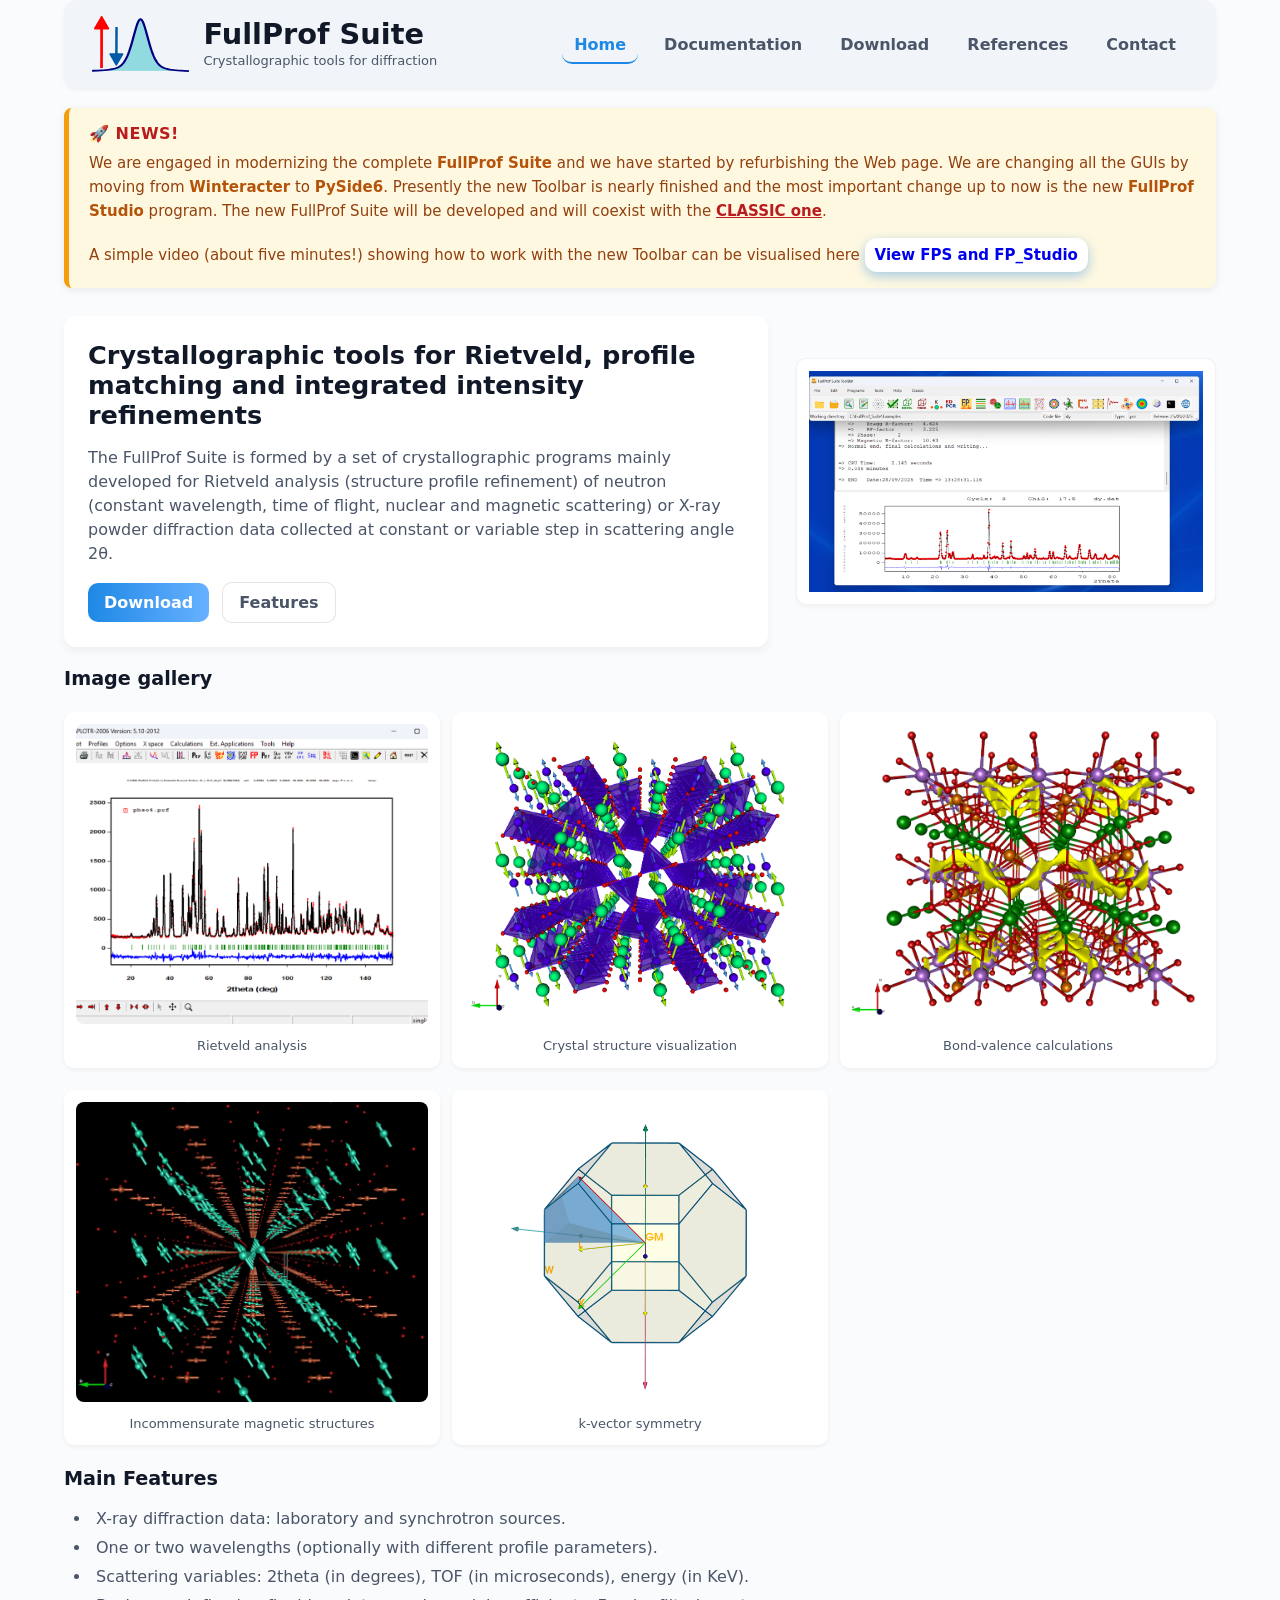
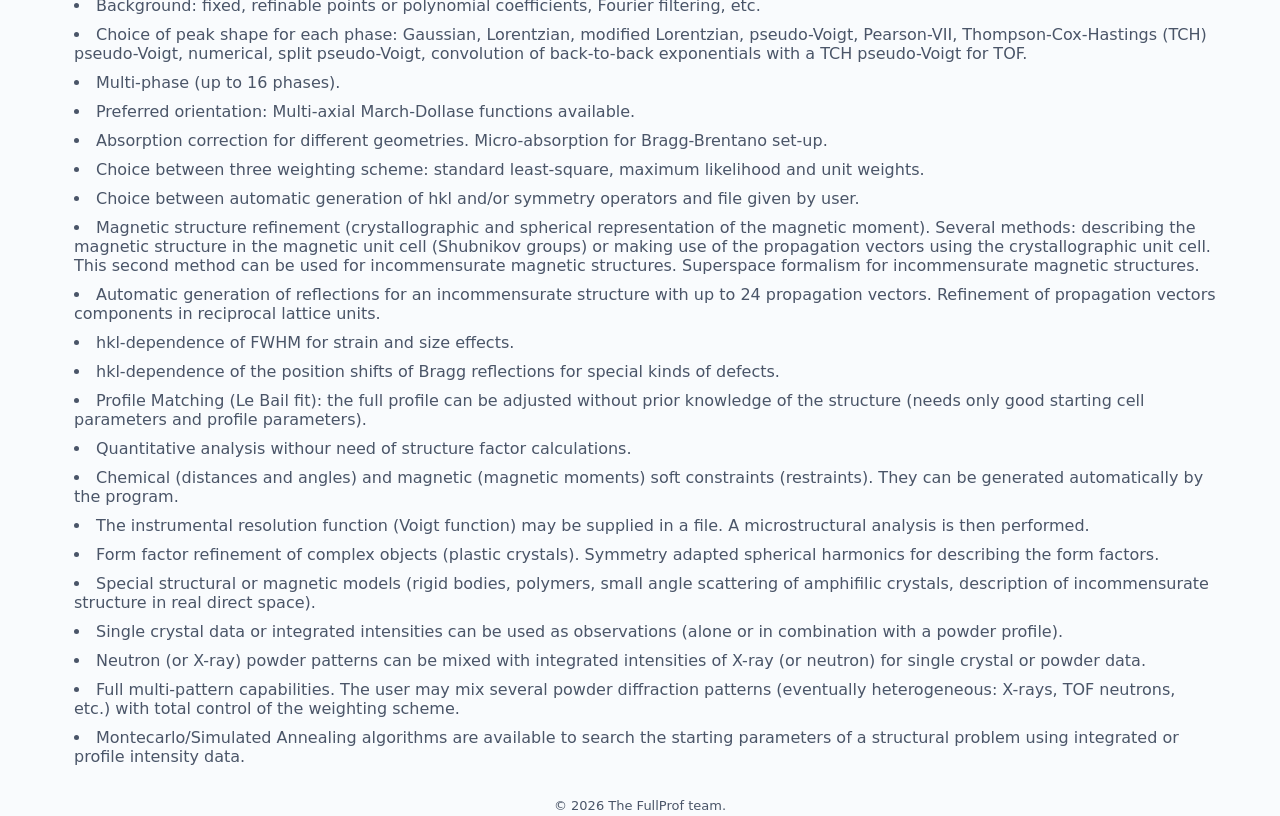
==== index.html @ 4e3bde68 "Small change in index.html" ====
<!doctype html>
<html lang="en">
<head>
  <meta charset="utf-8" />
  <meta name="viewport" content="width=device-width,initial-scale=1" />
  <title>FullProf Suite</title>
  <link id="css-theme" rel="stylesheet">
  <script>
      // Añade automáticamente un parámetro timestamp para evitar caché
      const css = document.getElementById("css-theme");
      css.href = `css/style.css?v=${new Date().getTime()}`;
  </script>
  <style>

  </style>
</head>
<body>
  <div class="container">
    <header>
      <div class="logo">
        <img src="assets/logo.svg" alt="FullProf Suite logo">
        <div class="brand">
          <h1>FullProf Suite</h1>
          <p>Crystallographic tools for diffraction</p>
        </div>
      </div>
      <nav aria-label="Navegación principal">
        <ul class="nav-list">
          <li><a href="index.html" class="active">Home</a></li>
          <li><a href="documentation.html">Documentation</a></li>
          <li><a href="downloads.html">Download</a></li>
          <li><a href="references.html">References</a></li>
          <li><a href="contact.html">Contact</a></li>
        </ul>
      </nav>
      <button class="menu-toggle" aria-label="Toggle menu">☰</button>
    </header>
    
    <div class="announcement">
      <div class="announcement-header">🚀 News!</div>
      <p>
        We are engaged in modernizing the complete <strong>FullProf Suite</strong> and we have started by refurbishing the Web page. 
        We are changing all the GUIs by moving from <strong>Winteracter</strong> to <strong>PySide6</strong>. 
        Presently the new Toolbar is nearly finished and the most important change up to now is the new <strong>FullProf Studio</strong> program. 
        The new FullProf Suite will be developed and will coexist with the <a href="Old_FP/index.html" class="announcement-link">CLASSIC one</a>.
        <p>
          A simple video (about five minutes!) showing how to work with the new Toolbar can be visualised here <a class="download-btn" href="downloads/Video-FPS-FP_Studio-PySide6.mp4">View FPS and FP_Studio</a>
        </p>
      </p>
    </div>
    <main>
      <!-- Modal para mostrar la imagen ampliada -->
      <div id="imageModal" class="modal">
        <span class="close">&times;</span>
        <img class="modal-content" id="modalImage">
        <div id="caption"></div>
      </div>
      <section class="hero">
        <div class="hero-card">
          <h2>Crystallographic tools for Rietveld, profile matching and integrated intensity refinements</h2>
          <p>The FullProf Suite is formed by a set of crystallographic programs  mainly developed for Rietveld analysis (structure profile refinement) of neutron (constant wavelength, time of flight, nuclear and magnetic scattering) or X-ray powder diffraction data collected at constant or variable step in scattering angle 2&theta;.</p>
          <div class="cta">
            <a class="btn btn-primary" href="downloads.html">Download</a>
            <a class="btn btn-ghost" href="#features" style="margin-left:8px;">Features</a>
          </div>
        </div>

        <aside class="preview" aria-hidden="false">
          <img src="assets/toolbar.png" alt="Vista previa del software" class="zoomable">
        </aside>
      </section>

      <section id="gallery" style="margin-top:20px">
        <h3 style="margin:0 0 12px 0">Image gallery</h3>
        <div class="gallery">
          <div class="card">
            <img src="assets/winplotr.png" alt="WinPlotR" class="zoomable">
            <p>Rietveld analysis</p>
          </div>
          <div class="card">
            <img src="assets/gdmn2o5.png" alt="FPStudio" class="zoomable">
            <p>Crystal structure visualization</p>
          </div>
          <div class="card">
            <img src="assets/bondvalence.png" alt="Brillouin" class="zoomable">
            <p>Bond-valence calculations</p>
          </div>
        </div>
        <div class="gallery">
          <div class="card">
            <img src="assets/DyFeO3.gif" alt="FPStudio" class="zoomable">
            <p>Incommensurate magnetic structures</p>
          </div>
          <div class="card">
            <img src="assets/brillouin.png" alt="Brillouin" class="zoomable">
            <p>k-vector symmetry</p>
          </div>
        </div>
      </section>

      <section id="features" style="margin-top:22px">
        <h3>Main Features</h3>
        <ul class="features">
        <li> X-ray diffraction data: laboratory and synchrotron sources.</li>
        <li> One or two wavelengths (optionally with different profile parameters).</li>
        <li>Scattering variables: 2theta (in degrees), TOF
            (in microseconds), energy (in KeV).</li>
        <li>Background: fixed, refinable points or polynomial
            coefficients, Fourier filtering, etc.</li>
        <li>Choice of peak shape for each phase: Gaussian,
            Lorentzian, modified Lorentzian, pseudo-Voigt, Pearson-VII, Thompson-Cox-Hastings
            (TCH) pseudo-Voigt, numerical, split pseudo-Voigt, convolution of back-to-back
            exponentials with a TCH pseudo-Voigt for TOF.</li>
        <li>Multi-phase (up to 16 phases).</li>
        <li>Preferred orientation: Multi-axial March-Dollase functions available.</li>
        <li>Absorption correction for different geometries.
            Micro-absorption for Bragg-Brentano set-up.</li>
        <li>Choice between three weighting scheme: standard
            least-square, maximum likelihood and unit weights.</li>
        <li>Choice between automatic generation of hkl
            and/or symmetry operators and file given by user.</li>
        <li>Magnetic structure refinement (crystallographic
            and spherical representation of the magnetic moment). Several methods: describing
            the magnetic structure in the magnetic unit cell (Shubnikov groups) or making use of the propagation
            vectors using the crystallographic unit cell. This second method can be used
            for incommensurate magnetic structures. Superspace formalism for incommensurate magnetic structures.</li>
        <li>Automatic generation of reflections for an incommensurate
            structure with up to 24 propagation vectors. Refinement of propagation vectors
            components in reciprocal lattice units.</li>
        <li>hkl-dependence of FWHM for strain and size effects.</li>
        <li>hkl-dependence of the position shifts of Bragg
            reflections for special kinds of defects.</li>
        <li>Profile Matching (Le Bail fit): the full profile can be adjusted
            without prior knowledge of the structure (needs only good starting cell parameters
            and profile parameters).</li>
        <li>Quantitative analysis withour need of structure
            factor calculations.</li>
        <li>Chemical (distances and angles) and magnetic
            (magnetic moments) soft constraints (restraints). They can be generated automatically
            by the program.</li>
        <li>The instrumental resolution function (Voigt
            function) may be supplied in a file. A microstructural 
            analysis is then performed.</li>
        <li>Form factor refinement of complex objects (plastic crystals). Symmetry adapted spherical harmonics
            for describing the form factors.</li>
        <li>Special structural or magnetic models (rigid bodies,
            polymers, small angle scattering of amphifilic crystals, description of incommensurate structure in real direct space).</li>
        <li>Single crystal data or integrated intensities
            can be used as observations (alone or in combination with a powder profile).</li>
        <li>Neutron (or X-ray) powder patterns can be mixed
            with integrated intensities of X-ray (or neutron) 
            for single crystal or powder data.</li>
        <li>Full multi-pattern capabilities. The user may
            mix several powder diffraction patterns (eventually heterogeneous: X-rays,
            TOF neutrons, etc.) with total control of the weighting scheme.</li>
        <li>Montecarlo/Simulated Annealing algorithms are available 
            to search the starting parameters of a structural problem
            using integrated or profile intensity data.</li>
        </ul>
      </section>

    </main>

    <footer>
      <p>© <span id="year"></span> The FullProf team.</p>
    </footer>
  </div>

  <script>
    document.getElementById('year').textContent = new Date().getFullYear();
    // Obtener elementos
    const modal = document.getElementById("imageModal");
    const modalImg = document.getElementById("modalImage");
    const captionText = document.getElementById("caption");
    const closeBtn = document.querySelector(".close");
    const menuToggle = document.querySelector('.menu-toggle');
    const navList = document.querySelector('.nav-list');

    // Para cada imagen con clase zoomable, añadir doble click
    document.querySelectorAll(".zoomable").forEach(img => {
      img.addEventListener("click", () => {
        modal.style.display = "block";
        modalImg.src = img.src;
        /*captionText.innerText = img.alt;*/
      });
    });

    // Cerrar modal al hacer click en la X
    closeBtn.onclick = () => modal.style.display = "none";

    // También cerrar al hacer click fuera de la imagen
    modal.onclick = (e) => {
      if (e.target === modal) modal.style.display = "none";
    };

    //
    menuToggle.addEventListener('click', () => {
      navList.classList.toggle('active');
    });
  </script>
</body>
</html>
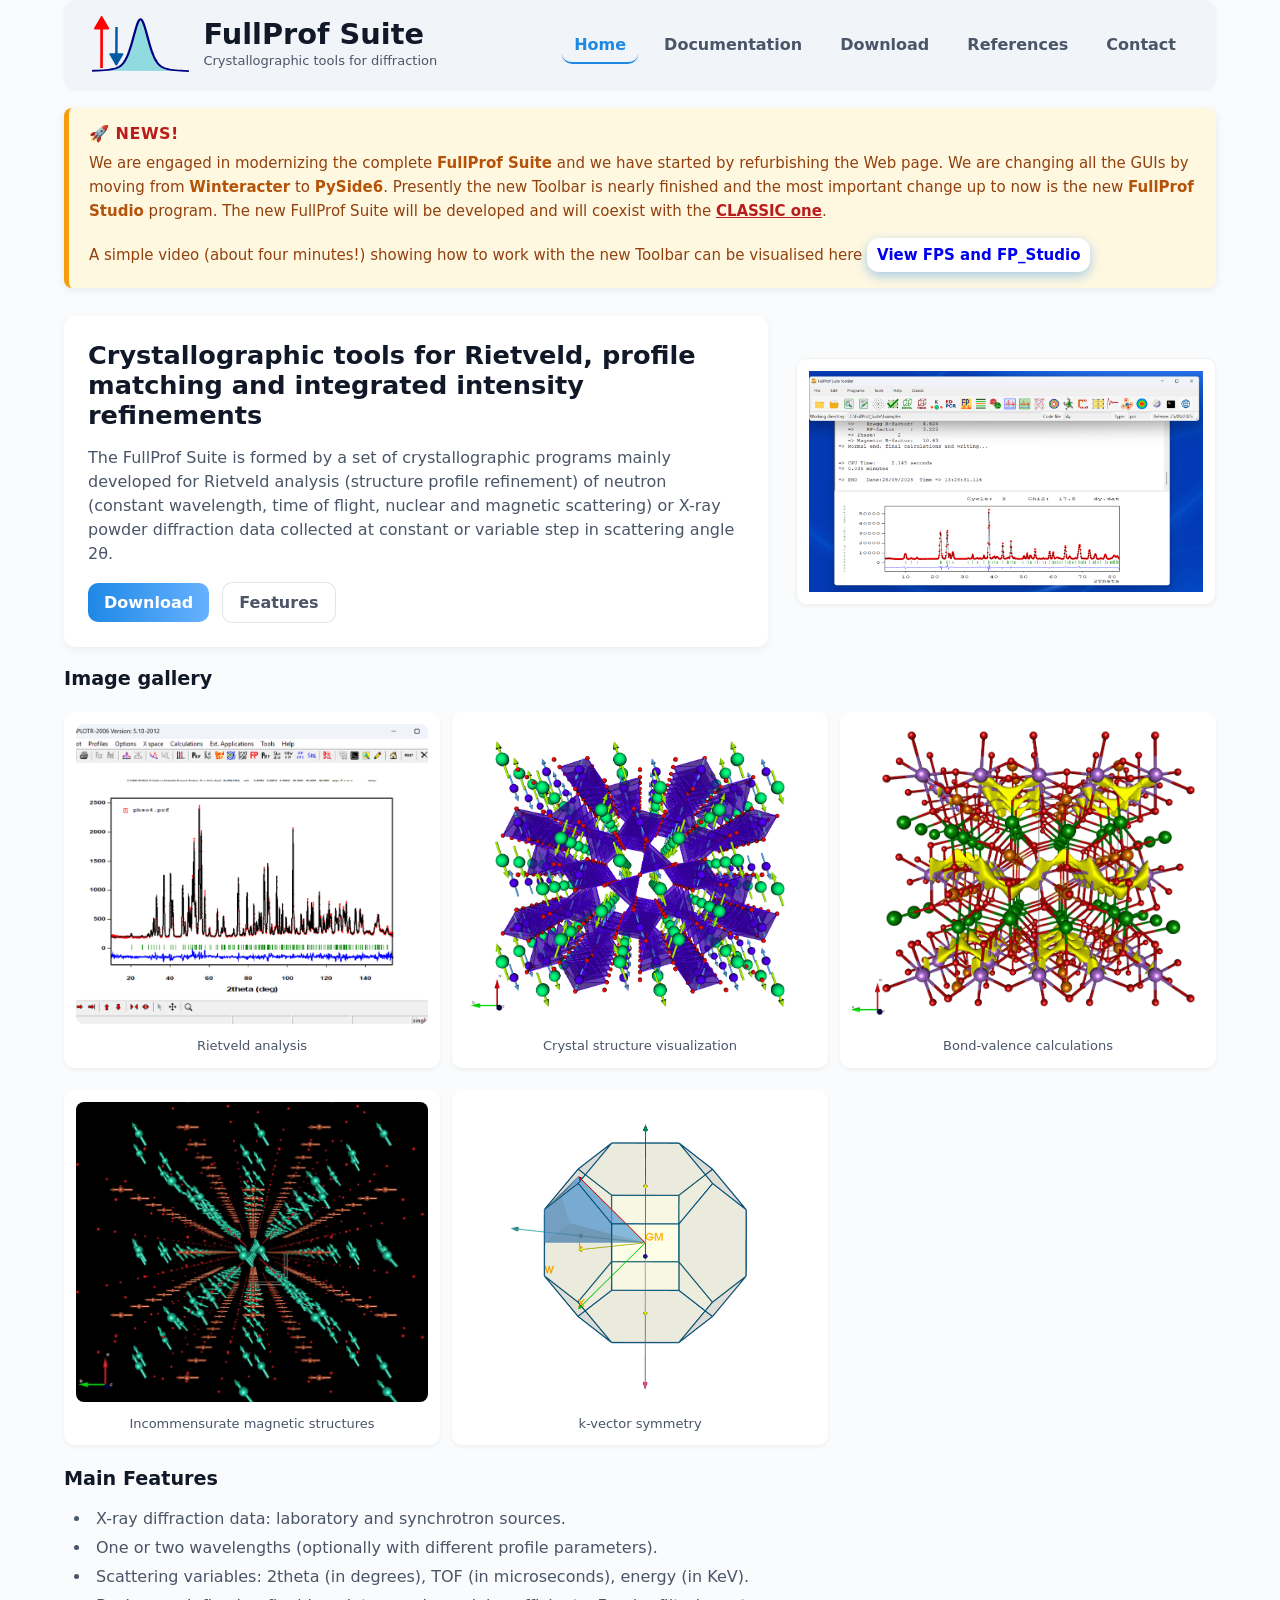
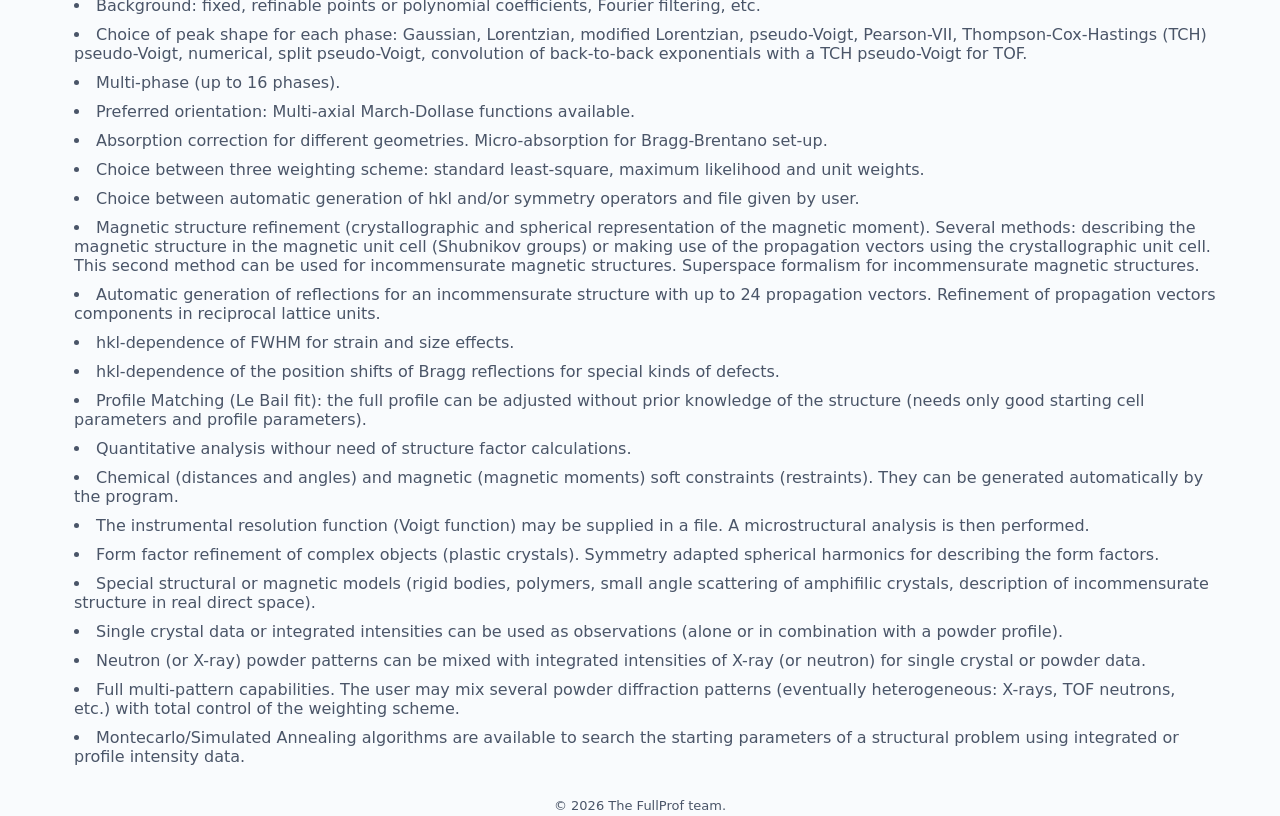
==== commit 79e72d50: "small changes in web pages" ====
--- a/index.html
+++ b/index.html
@@ -44,7 +44,7 @@
         Presently the new Toolbar is nearly finished and the most important change up to now is the new <strong>FullProf Studio</strong> program. 
         The new FullProf Suite will be developed and will coexist with the <a href="Old_FP/index.html" class="announcement-link">CLASSIC one</a>.
         <p>
-          A simple video (about five minutes!) showing how to work with the new Toolbar can be visualised here <a class="download-btn" href="downloads/Video-FPS-FP_Studio-PySide6.mp4">View FPS and FP_Studio</a>
+          A simple video (about four minutes!) showing how to work with the new Toolbar can be visualised here <a class="download-btn" href="downloads/Video-FPS-FP_Studio-PySide6.mp4">View FPS and FP_Studio</a>
         </p>
       </p>
     </div>
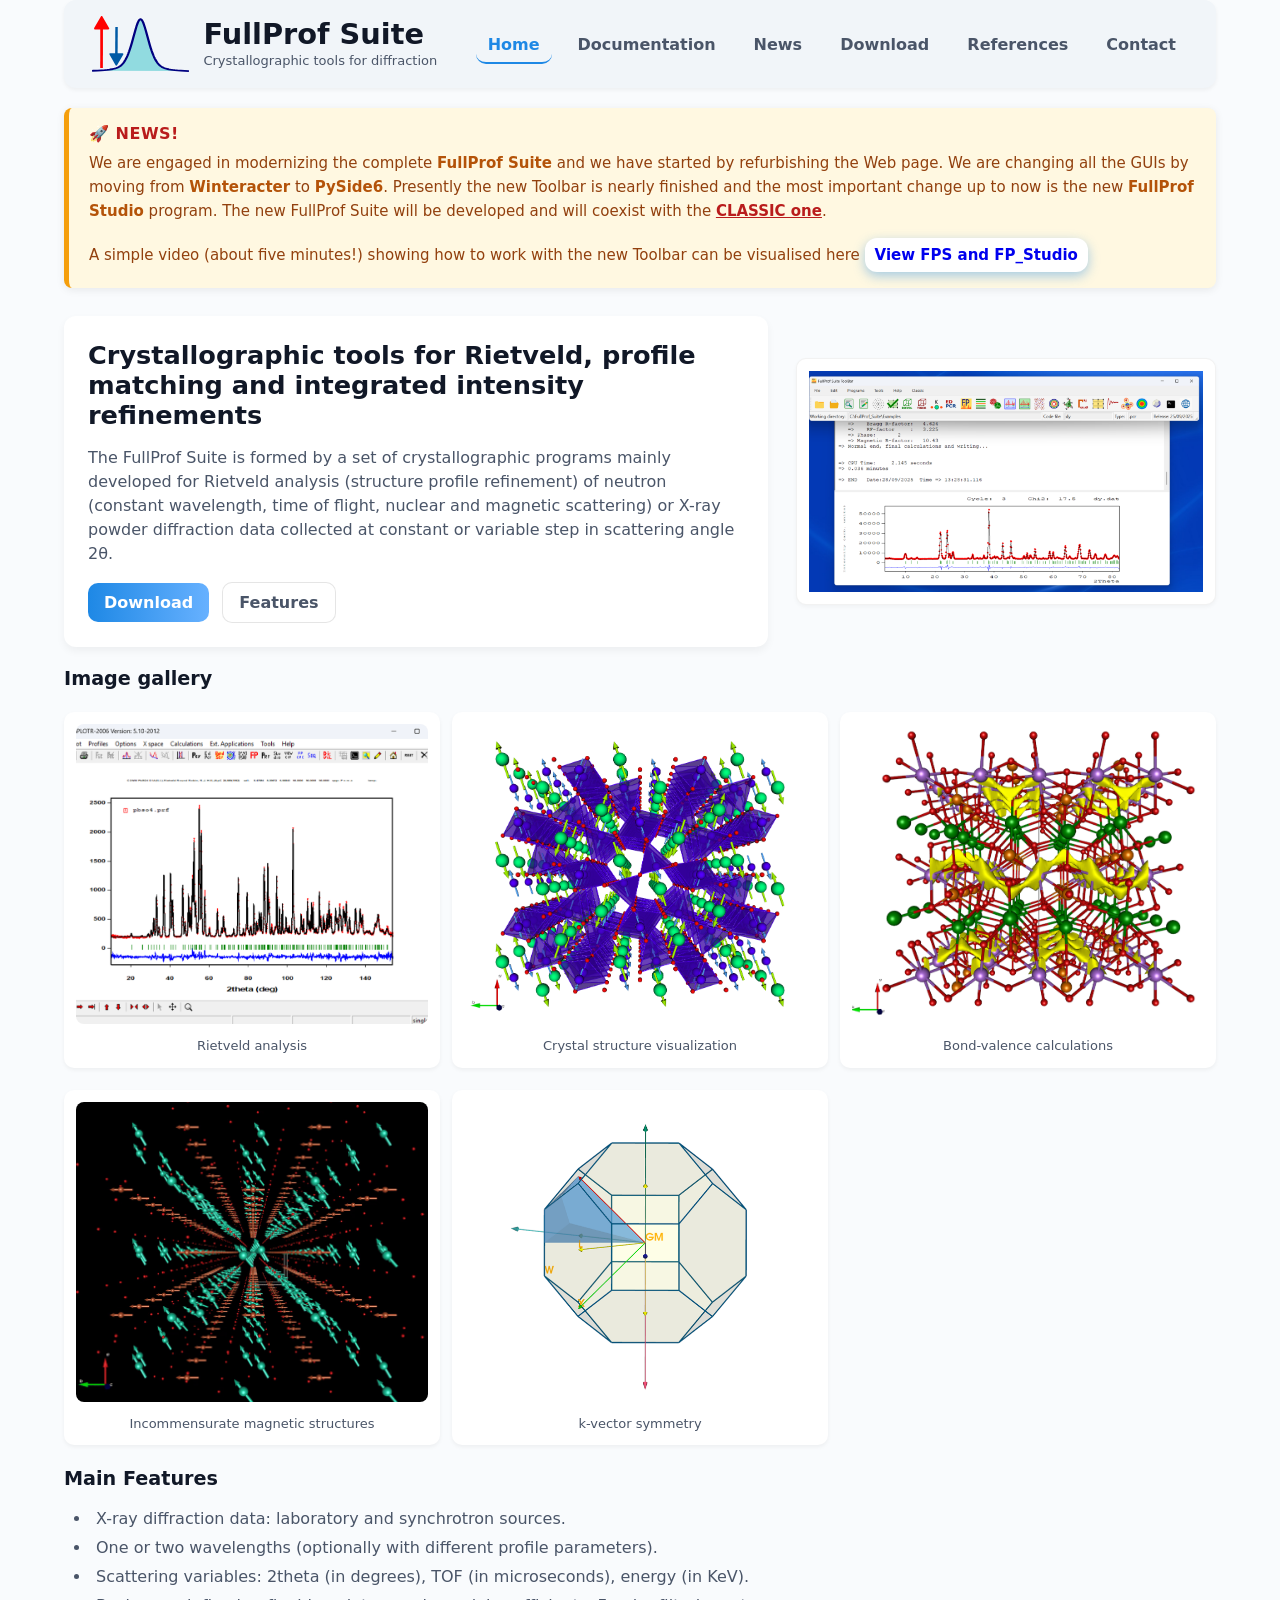
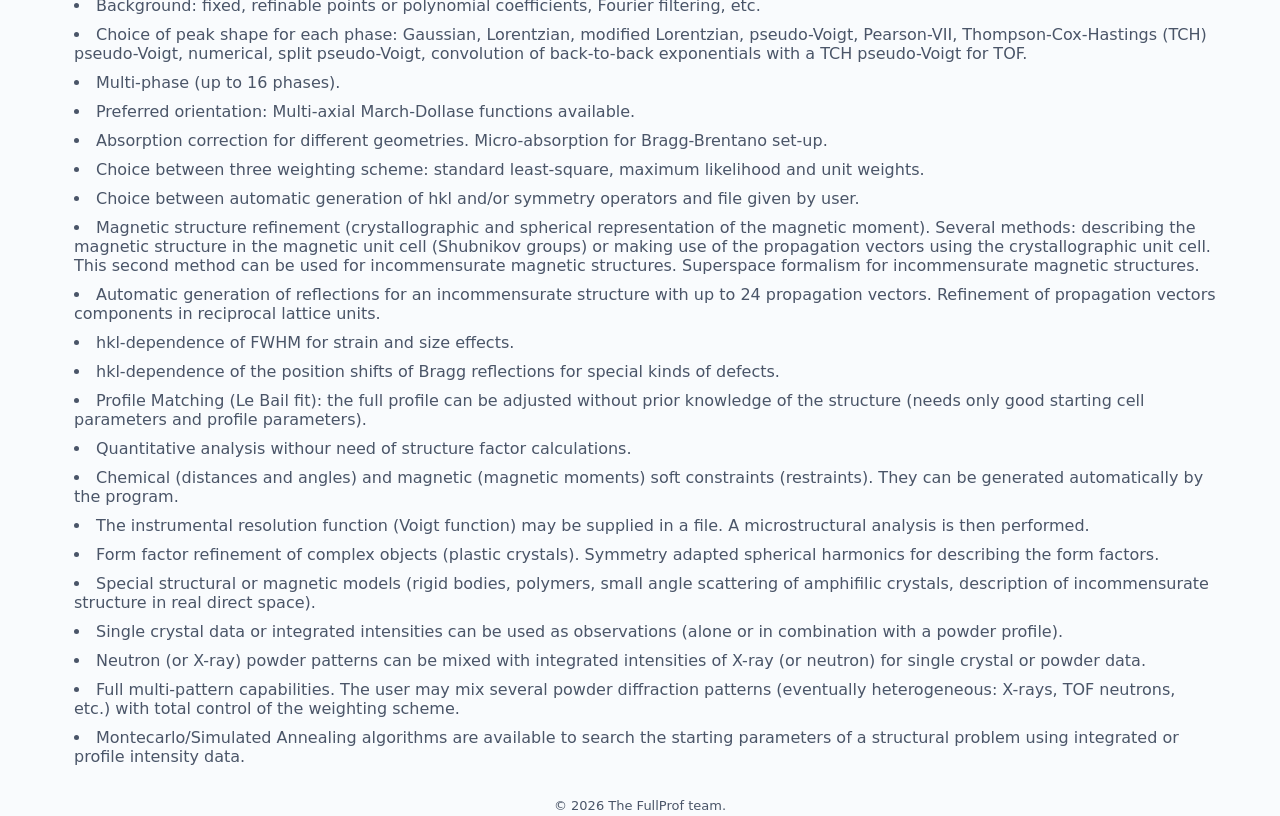
==== commit bcaca452: "Adding news to website." ====
--- a/index.html
+++ b/index.html
@@ -28,6 +28,7 @@
         <ul class="nav-list">
           <li><a href="index.html" class="active">Home</a></li>
           <li><a href="documentation.html">Documentation</a></li>
+          <li><a href="news.html">News</a></li>
           <li><a href="downloads.html">Download</a></li>
           <li><a href="references.html">References</a></li>
           <li><a href="contact.html">Contact</a></li>
@@ -44,7 +45,7 @@
         Presently the new Toolbar is nearly finished and the most important change up to now is the new <strong>FullProf Studio</strong> program. 
         The new FullProf Suite will be developed and will coexist with the <a href="Old_FP/index.html" class="announcement-link">CLASSIC one</a>.
         <p>
-          A simple video (about four minutes!) showing how to work with the new Toolbar can be visualised here <a class="download-btn" href="downloads/Video-FPS-FP_Studio-PySide6.mp4">View FPS and FP_Studio</a>
+          A simple video (about five minutes!) showing how to work with the new Toolbar can be visualised here <a class="download-btn" href="downloads/Video-FPS-FP_Studio-PySide6.mp4">View FPS and FP_Studio</a>
         </p>
       </p>
     </div>
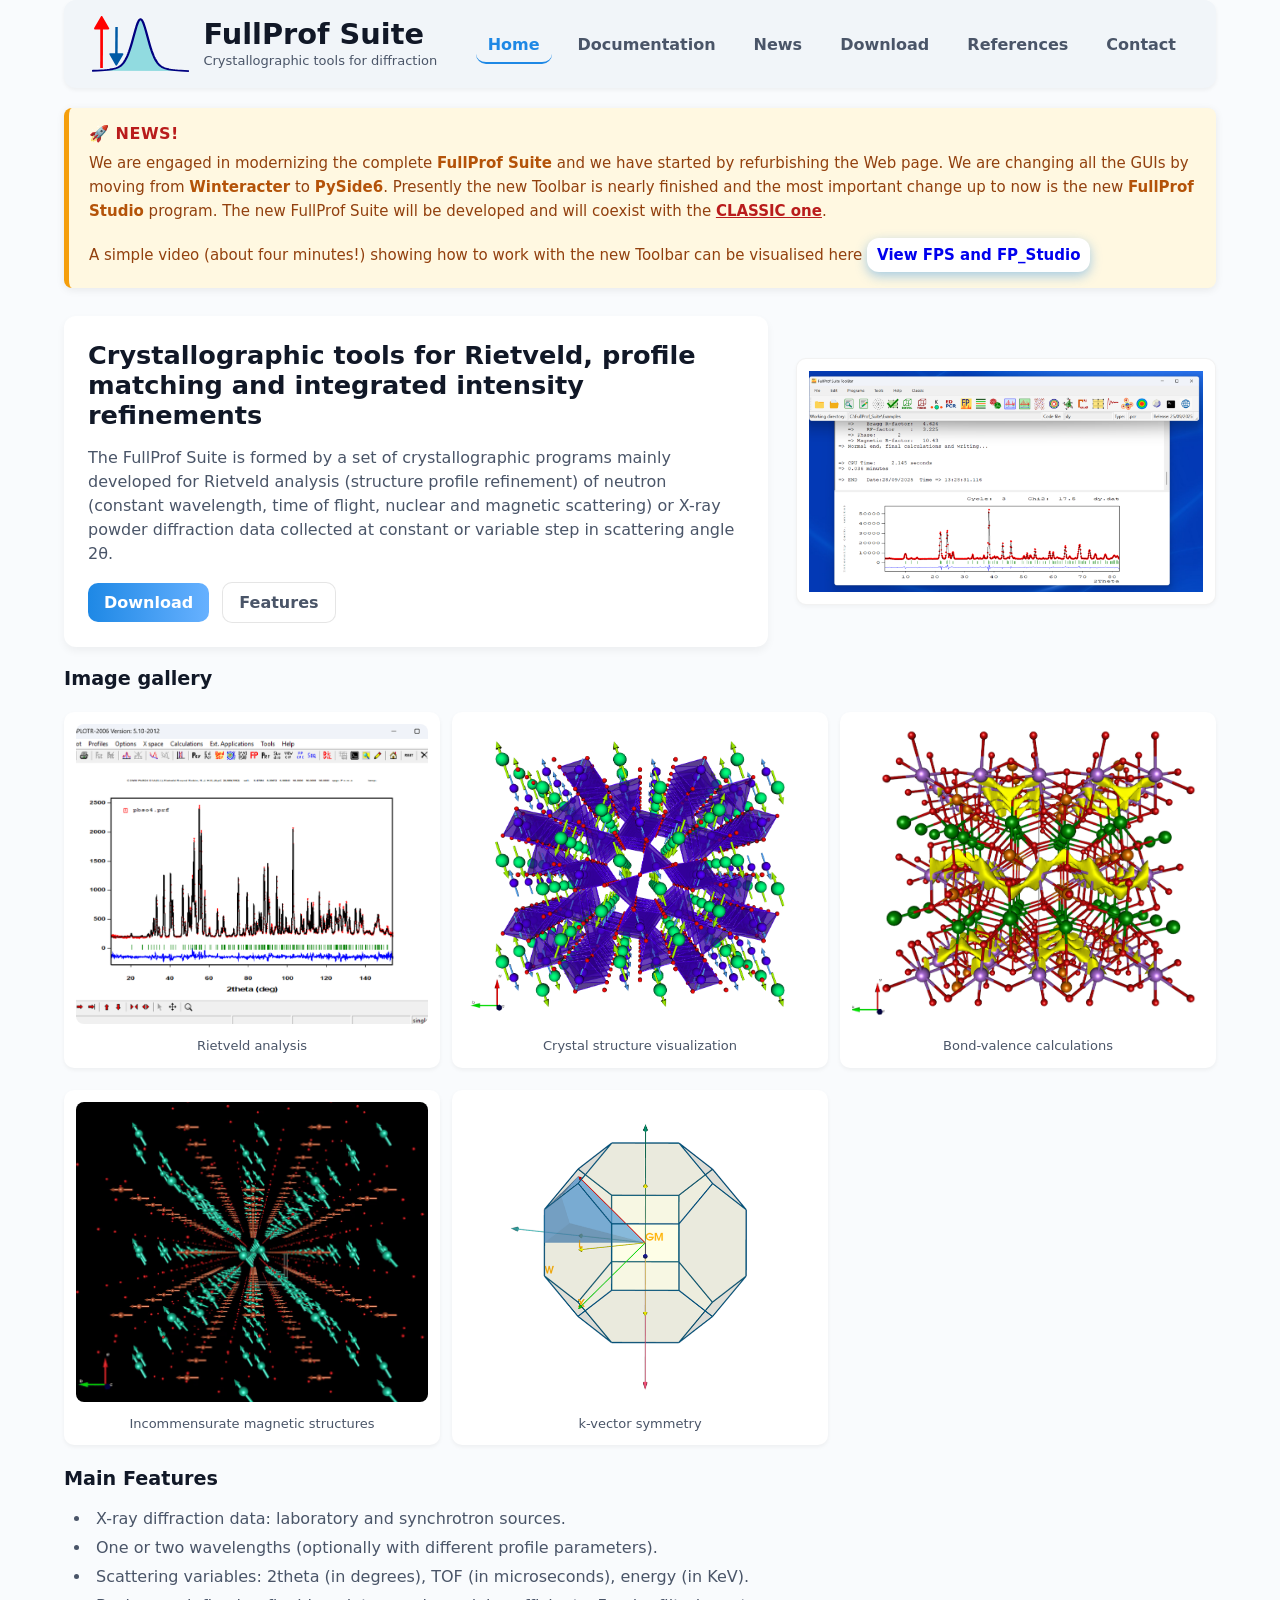
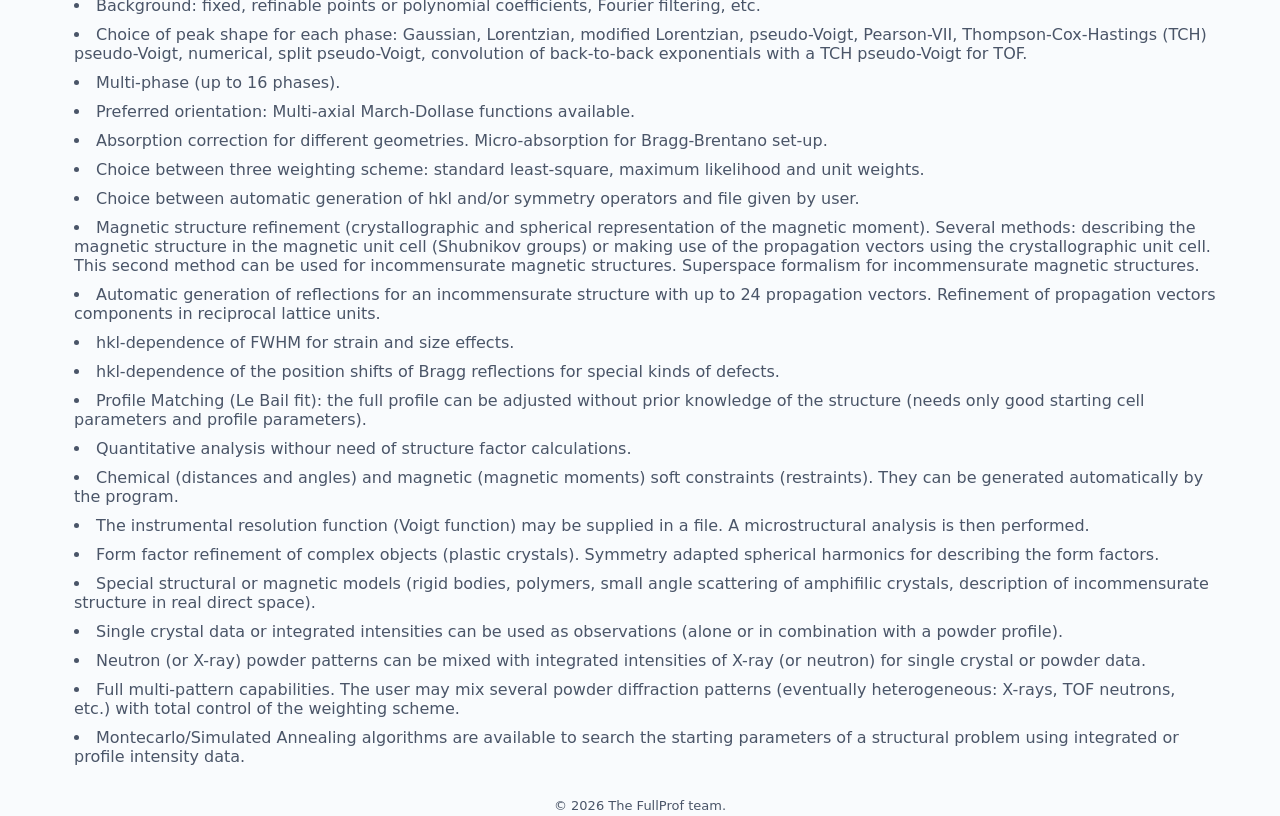
==== commit 6ffc8551: "Merge branch 'develop' of code.ill.fr:katcho/crysprof into develop" ====
--- a/index.html
+++ b/index.html
@@ -45,7 +45,7 @@
         Presently the new Toolbar is nearly finished and the most important change up to now is the new <strong>FullProf Studio</strong> program. 
         The new FullProf Suite will be developed and will coexist with the <a href="Old_FP/index.html" class="announcement-link">CLASSIC one</a>.
         <p>
-          A simple video (about five minutes!) showing how to work with the new Toolbar can be visualised here <a class="download-btn" href="downloads/Video-FPS-FP_Studio-PySide6.mp4">View FPS and FP_Studio</a>
+          A simple video (about four minutes!) showing how to work with the new Toolbar can be visualised here <a class="download-btn" href="downloads/Video-FPS-FP_Studio-PySide6.mp4">View FPS and FP_Studio</a>
         </p>
       </p>
     </div>
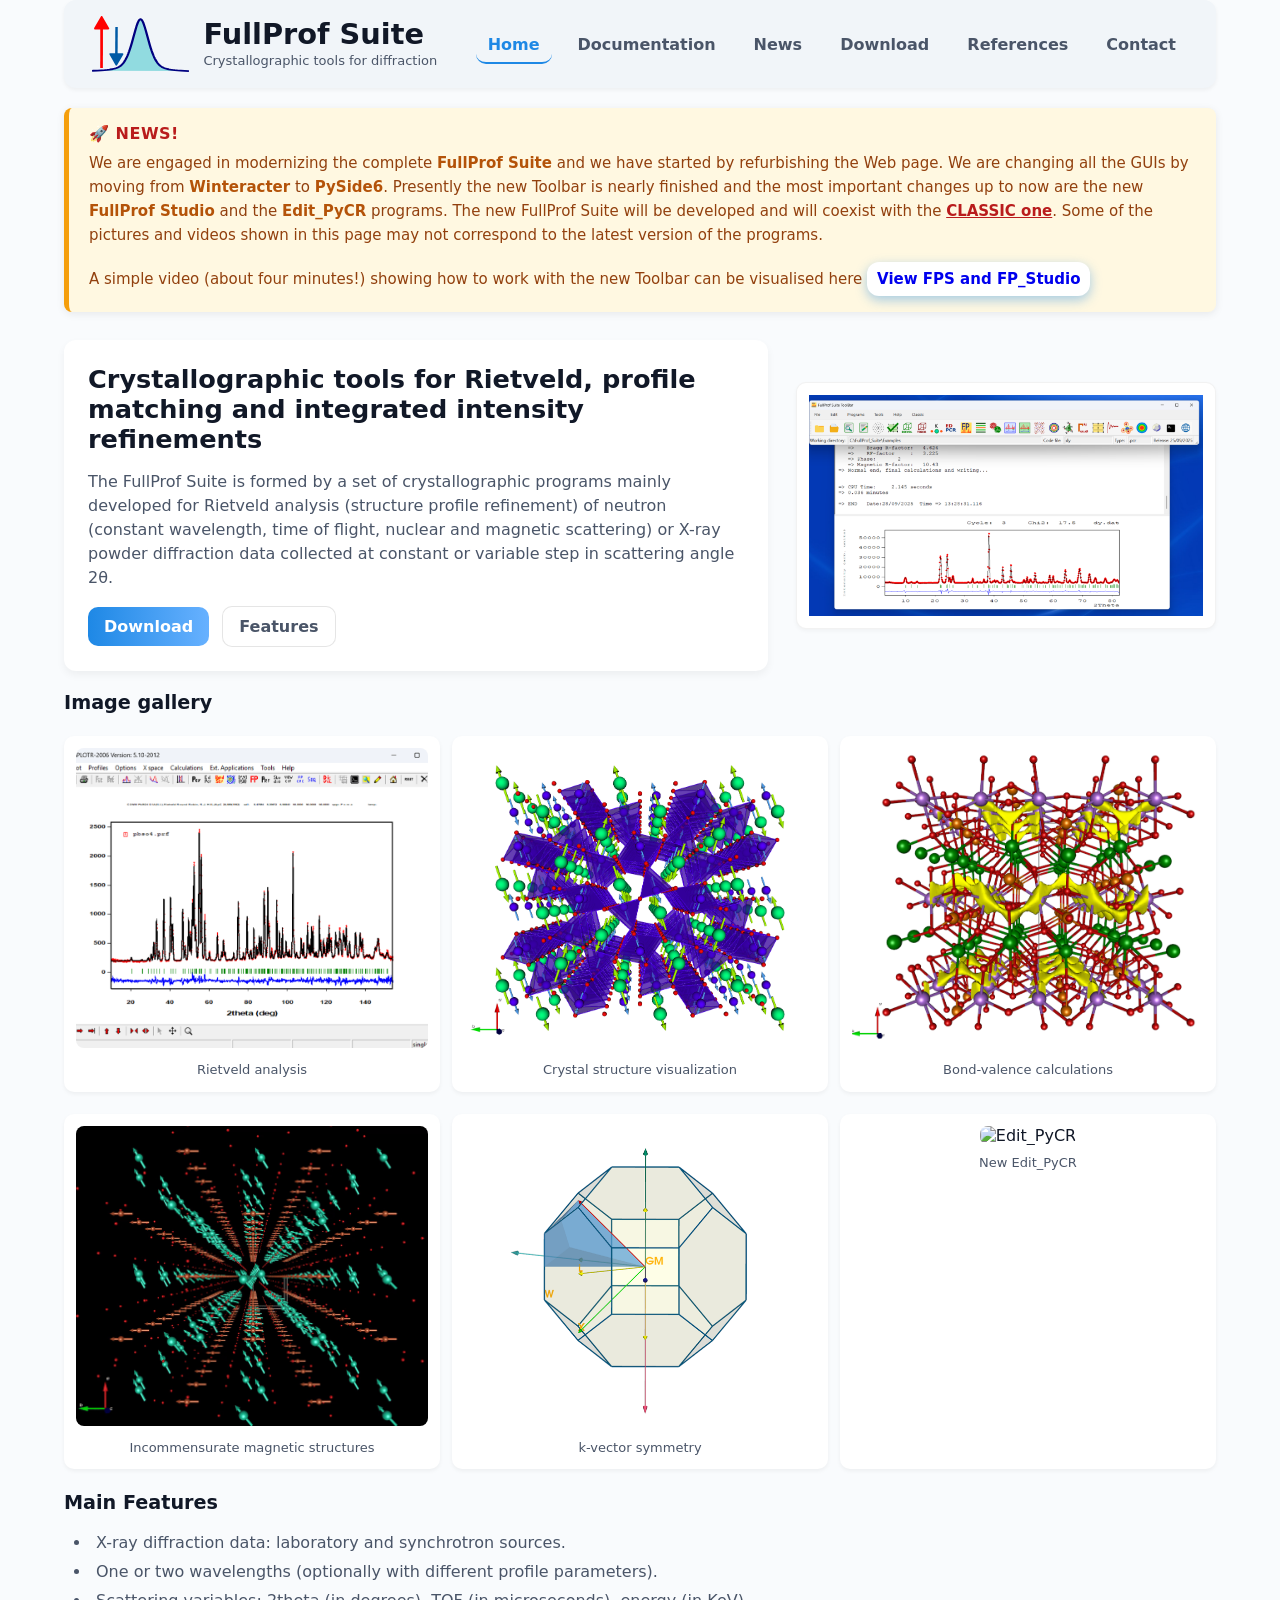
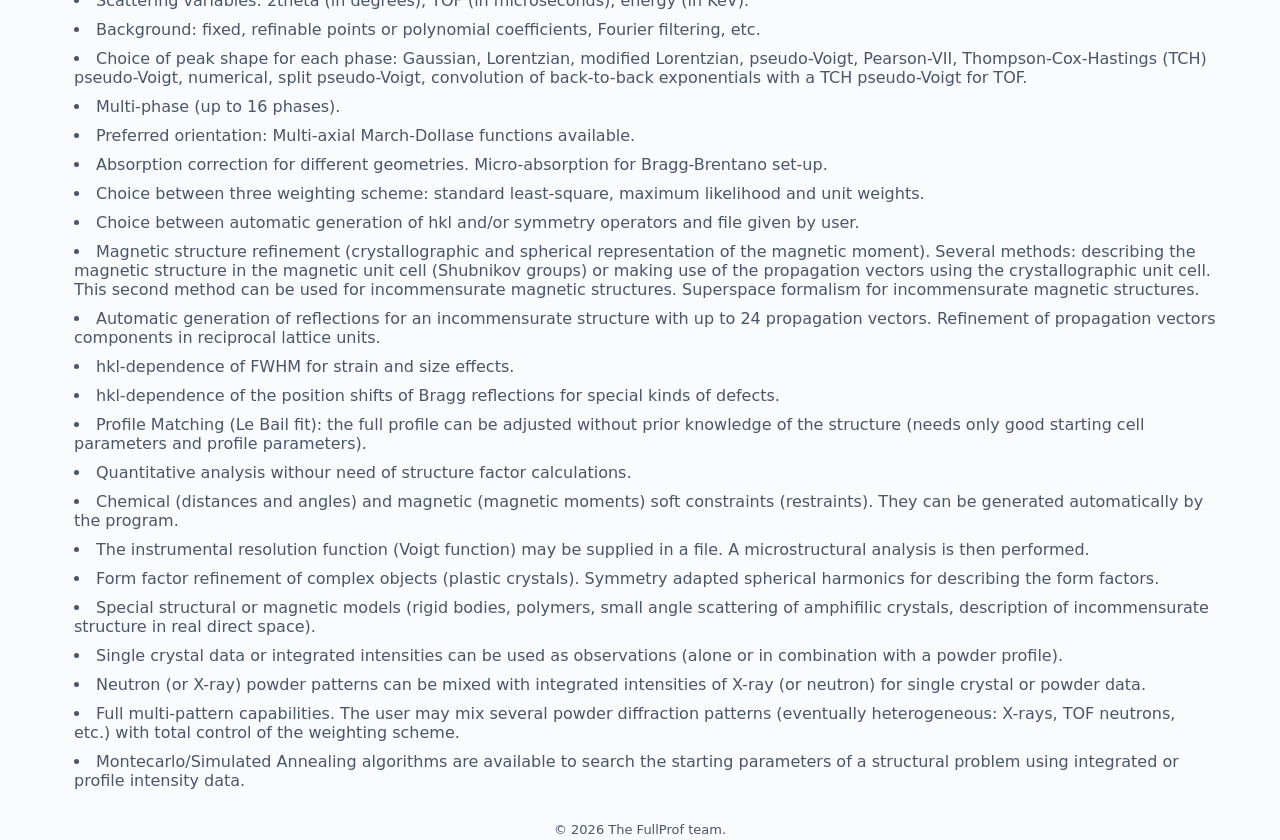
==== commit 0030ec49: "Updating the toolbar and few other things" ====
--- a/index.html
+++ b/index.html
@@ -42,9 +42,10 @@
       <p>
         We are engaged in modernizing the complete <strong>FullProf Suite</strong> and we have started by refurbishing the Web page. 
         We are changing all the GUIs by moving from <strong>Winteracter</strong> to <strong>PySide6</strong>. 
-        Presently the new Toolbar is nearly finished and the most important change up to now is the new <strong>FullProf Studio</strong> program. 
+        Presently the new Toolbar is nearly finished and the most important changes up to now are the new <strong>FullProf Studio</strong> and
+        the <strong>Edit_PyCR</strong> programs. 
         The new FullProf Suite will be developed and will coexist with the <a href="Old_FP/index.html" class="announcement-link">CLASSIC one</a>.
-        <p>
+        Some of the pictures and videos shown in this page may not correspond to the latest version of the programs.<p>
           A simple video (about four minutes!) showing how to work with the new Toolbar can be visualised here <a class="download-btn" href="downloads/Video-FPS-FP_Studio-PySide6.mp4">View FPS and FP_Studio</a>
         </p>
       </p>
@@ -95,6 +96,10 @@
           <div class="card">
             <img src="assets/brillouin.png" alt="Brillouin" class="zoomable">
             <p>k-vector symmetry</p>
+          </div>
+          <div class="card">
+            <img src="assets/Edit_PyCR.png" alt="Edit_PyCR" class="zoomable">
+            <p>New Edit_PyCR</p>
           </div>
         </div>
       </section>
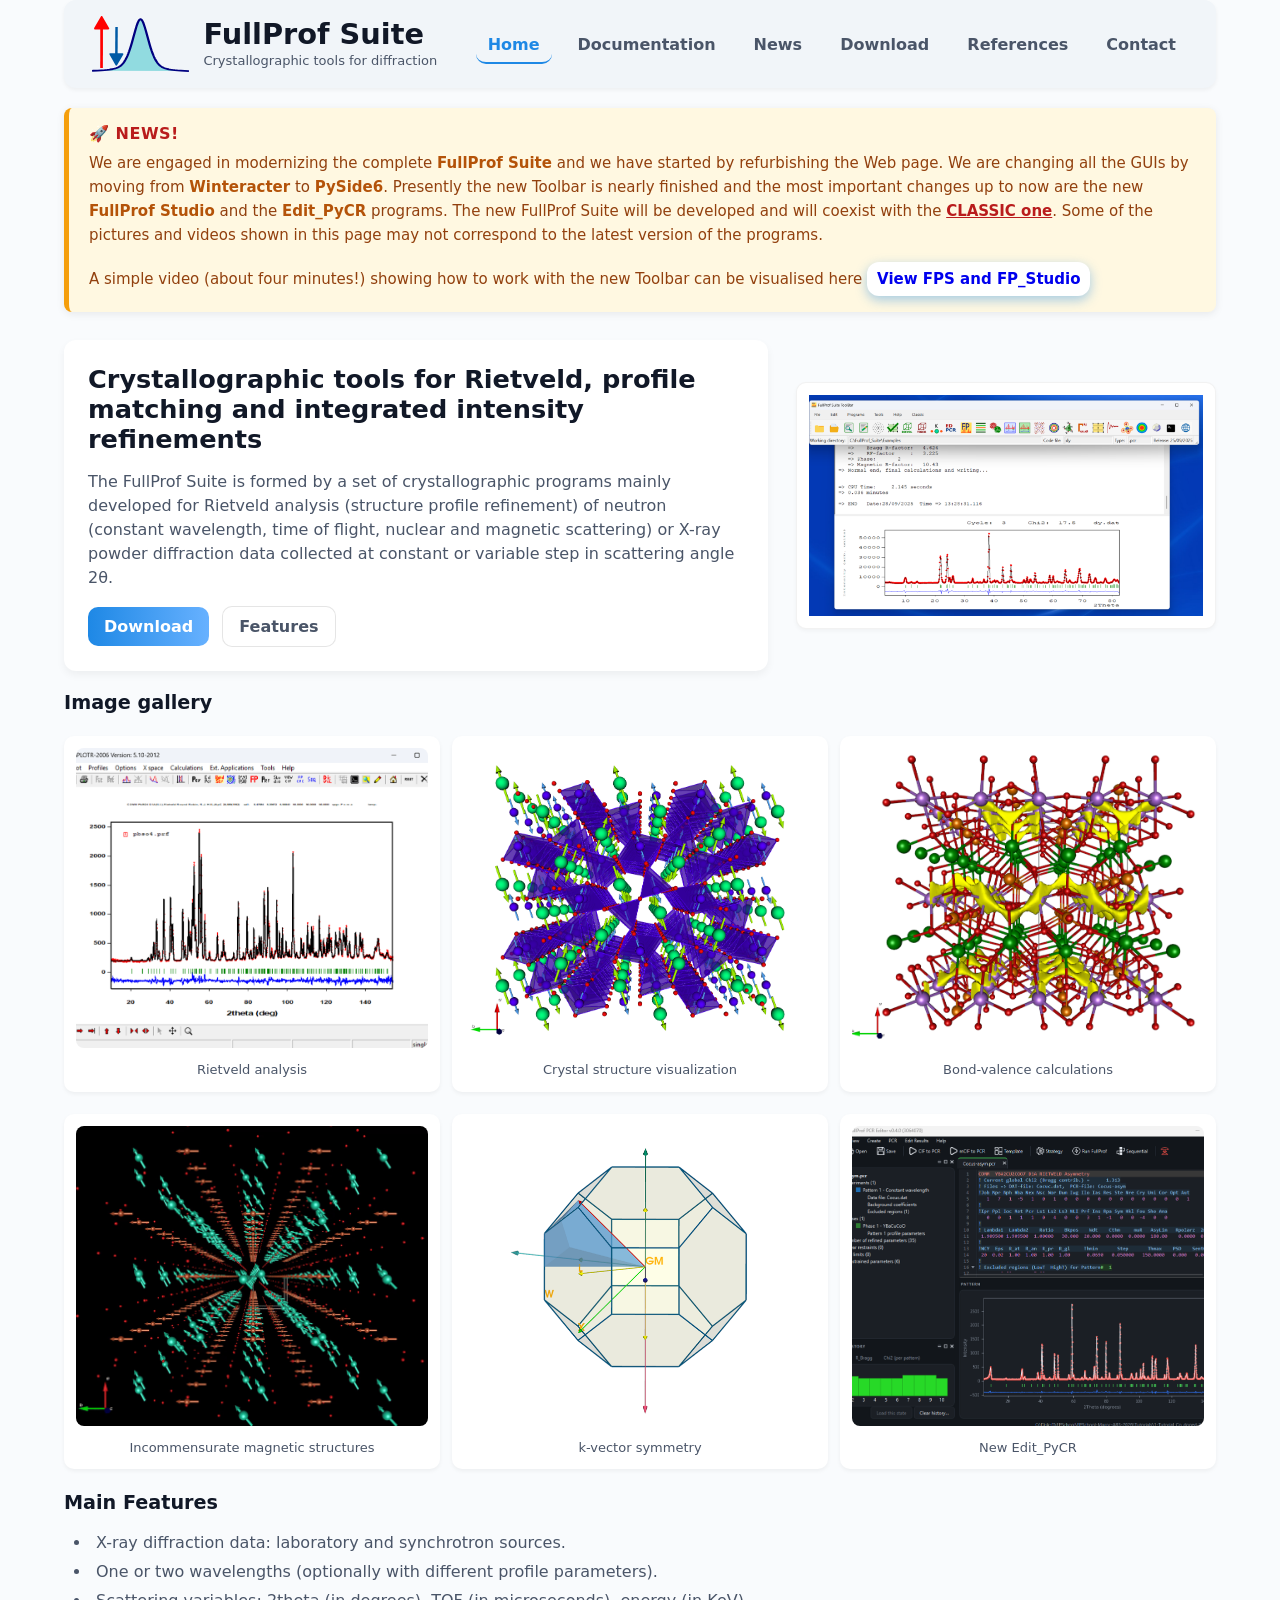
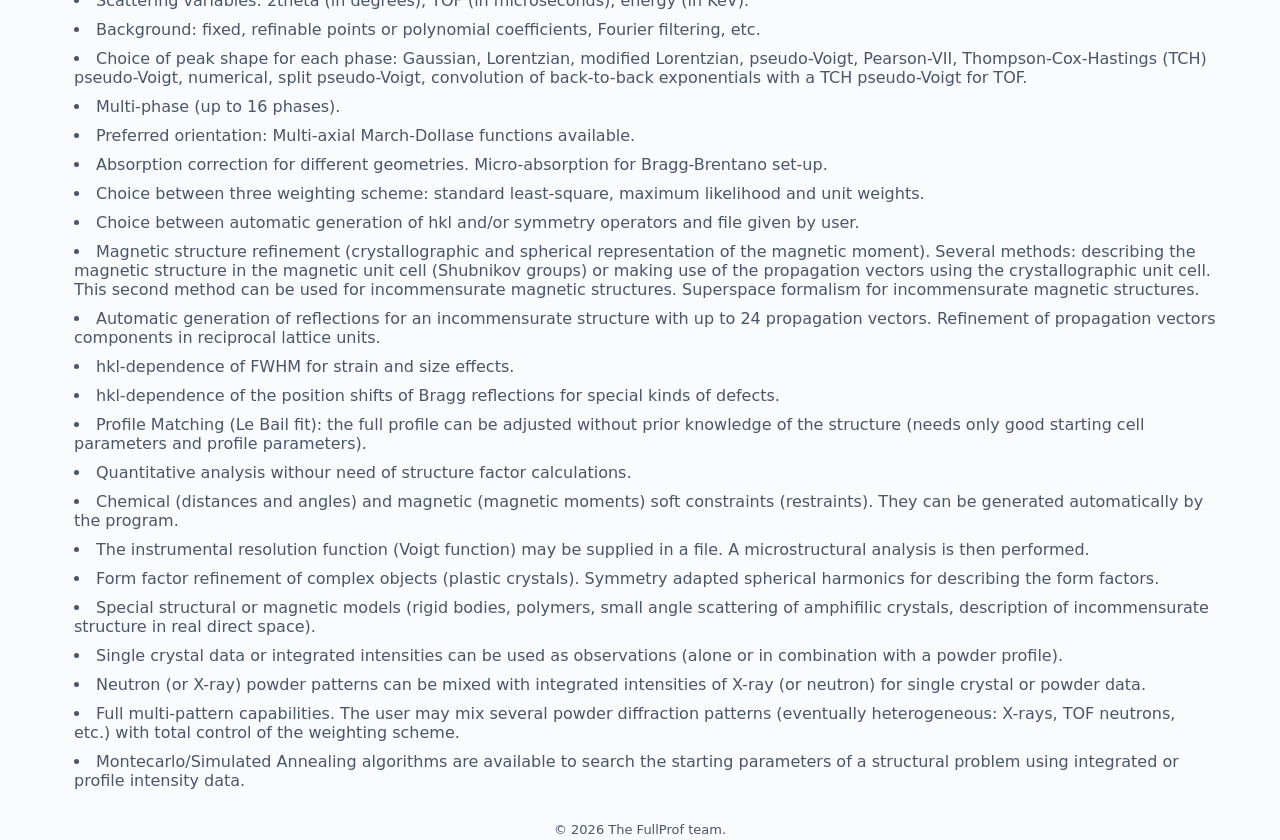
==== commit a820e5e5: "Add linked documents and point large downloads to GitHub Release Track the downloads/Docs/ files lin" ====
--- a/index.html
+++ b/index.html
@@ -46,7 +46,7 @@
         the <strong>Edit_PyCR</strong> programs. 
         The new FullProf Suite will be developed and will coexist with the <a href="Old_FP/index.html" class="announcement-link">CLASSIC one</a>.
         Some of the pictures and videos shown in this page may not correspond to the latest version of the programs.<p>
-          A simple video (about four minutes!) showing how to work with the new Toolbar can be visualised here <a class="download-btn" href="downloads/Video-FPS-FP_Studio-PySide6.mp4">View FPS and FP_Studio</a>
+          A simple video (about four minutes!) showing how to work with the new Toolbar can be visualised here <a class="download-btn" href="https://github.com/jrc1953/FullProf-Web/releases/download/downloads/Video-FPS-FP_Studio-PySide6.mp4">View FPS and FP_Studio</a>
         </p>
       </p>
     </div>
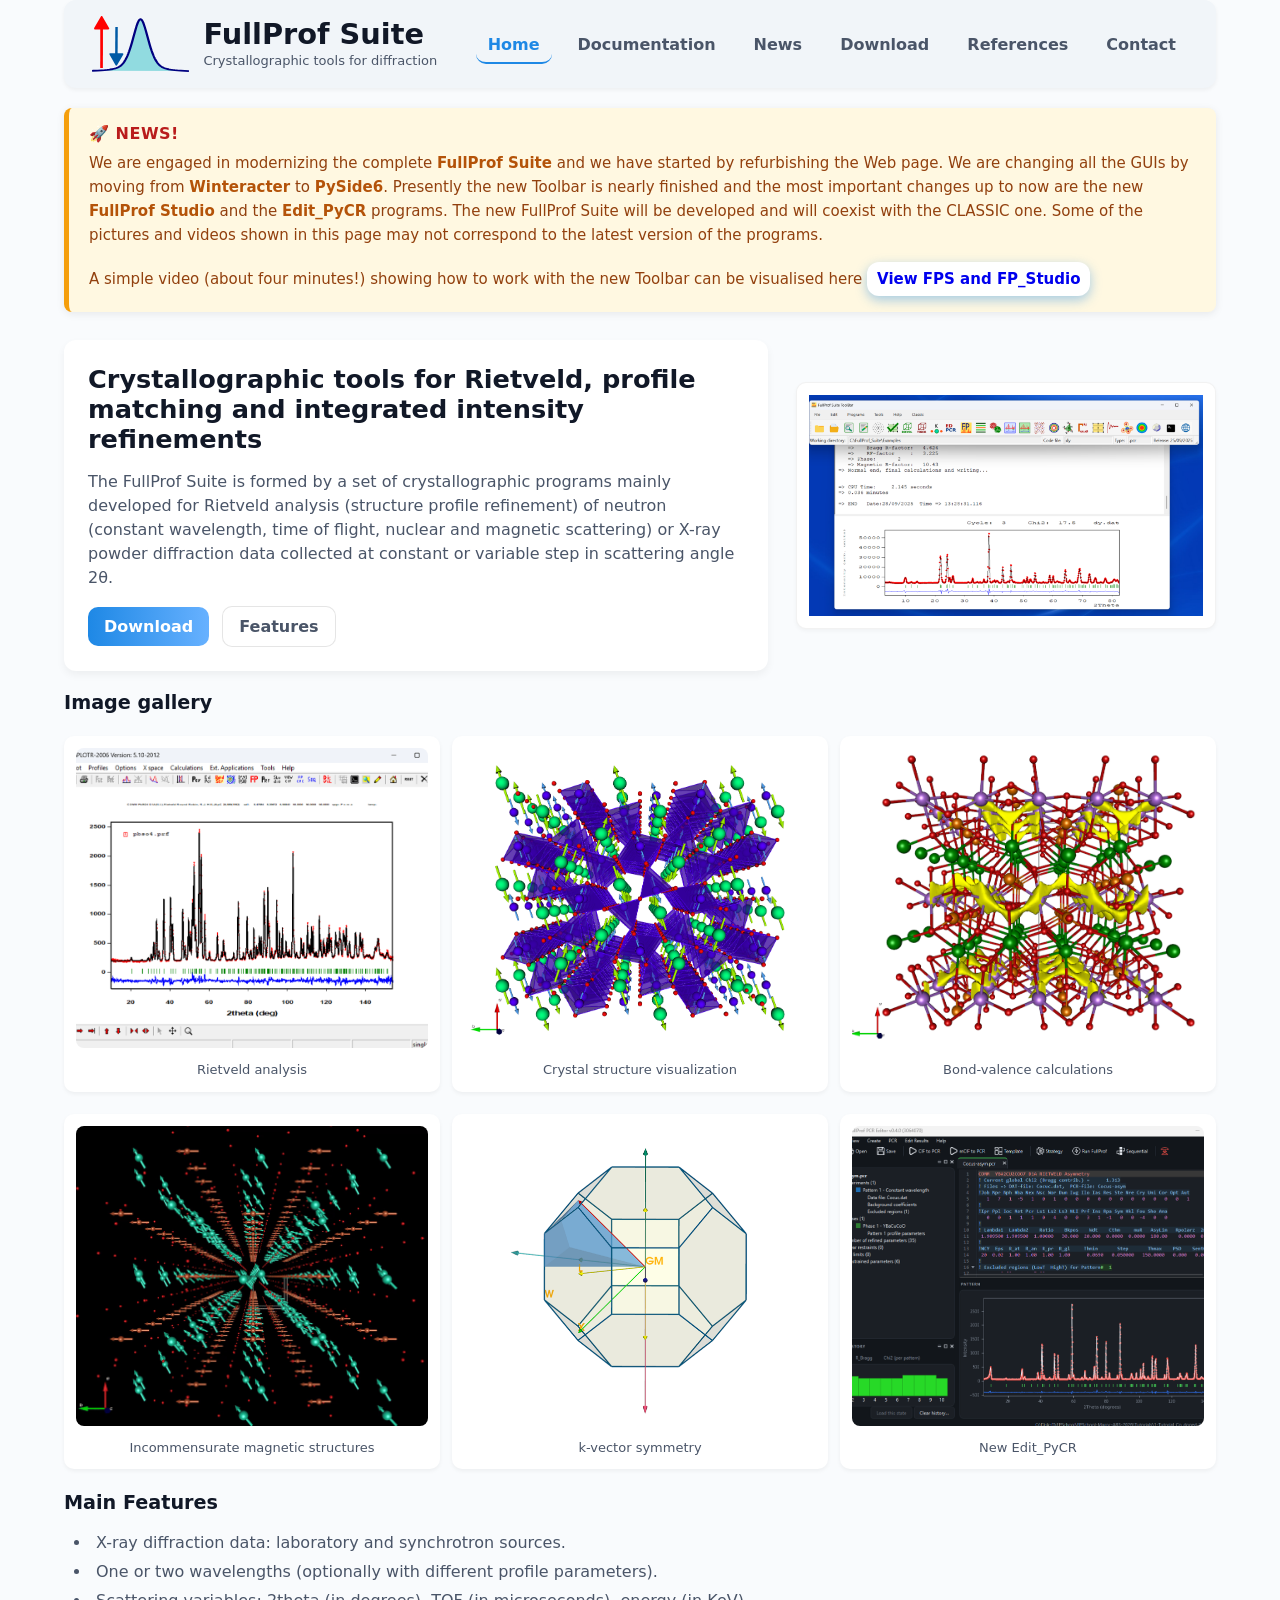
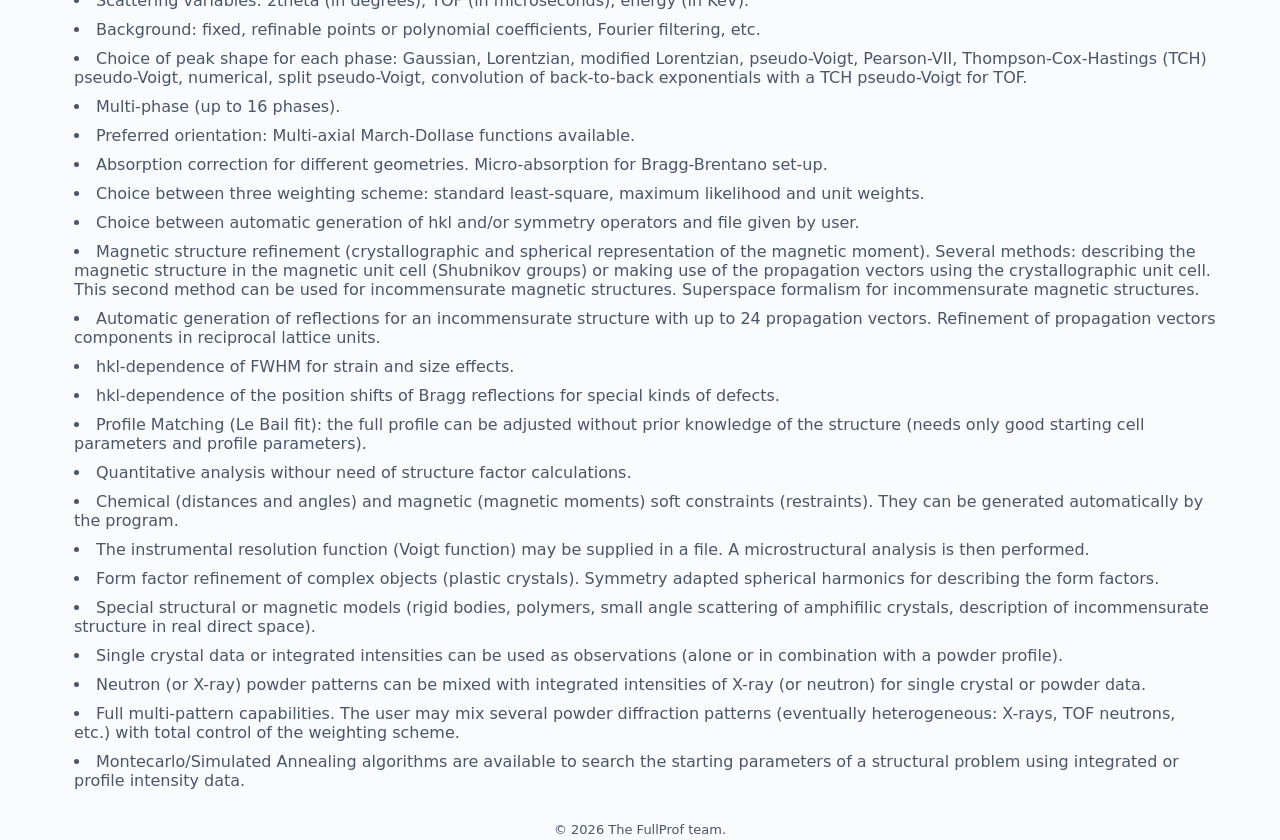
==== commit 077733a5: "Link remaining downloads to the release and drop unavailable ones Point the macOS and FullProfAPP in" ====
--- a/index.html
+++ b/index.html
@@ -44,7 +44,7 @@
         We are changing all the GUIs by moving from <strong>Winteracter</strong> to <strong>PySide6</strong>. 
         Presently the new Toolbar is nearly finished and the most important changes up to now are the new <strong>FullProf Studio</strong> and
         the <strong>Edit_PyCR</strong> programs. 
-        The new FullProf Suite will be developed and will coexist with the <a href="Old_FP/index.html" class="announcement-link">CLASSIC one</a>.
+        The new FullProf Suite will be developed and will coexist with the CLASSIC one.
         Some of the pictures and videos shown in this page may not correspond to the latest version of the programs.<p>
           A simple video (about four minutes!) showing how to work with the new Toolbar can be visualised here <a class="download-btn" href="https://github.com/jrc1953/FullProf-Web/releases/download/downloads/Video-FPS-FP_Studio-PySide6.mp4">View FPS and FP_Studio</a>
         </p>
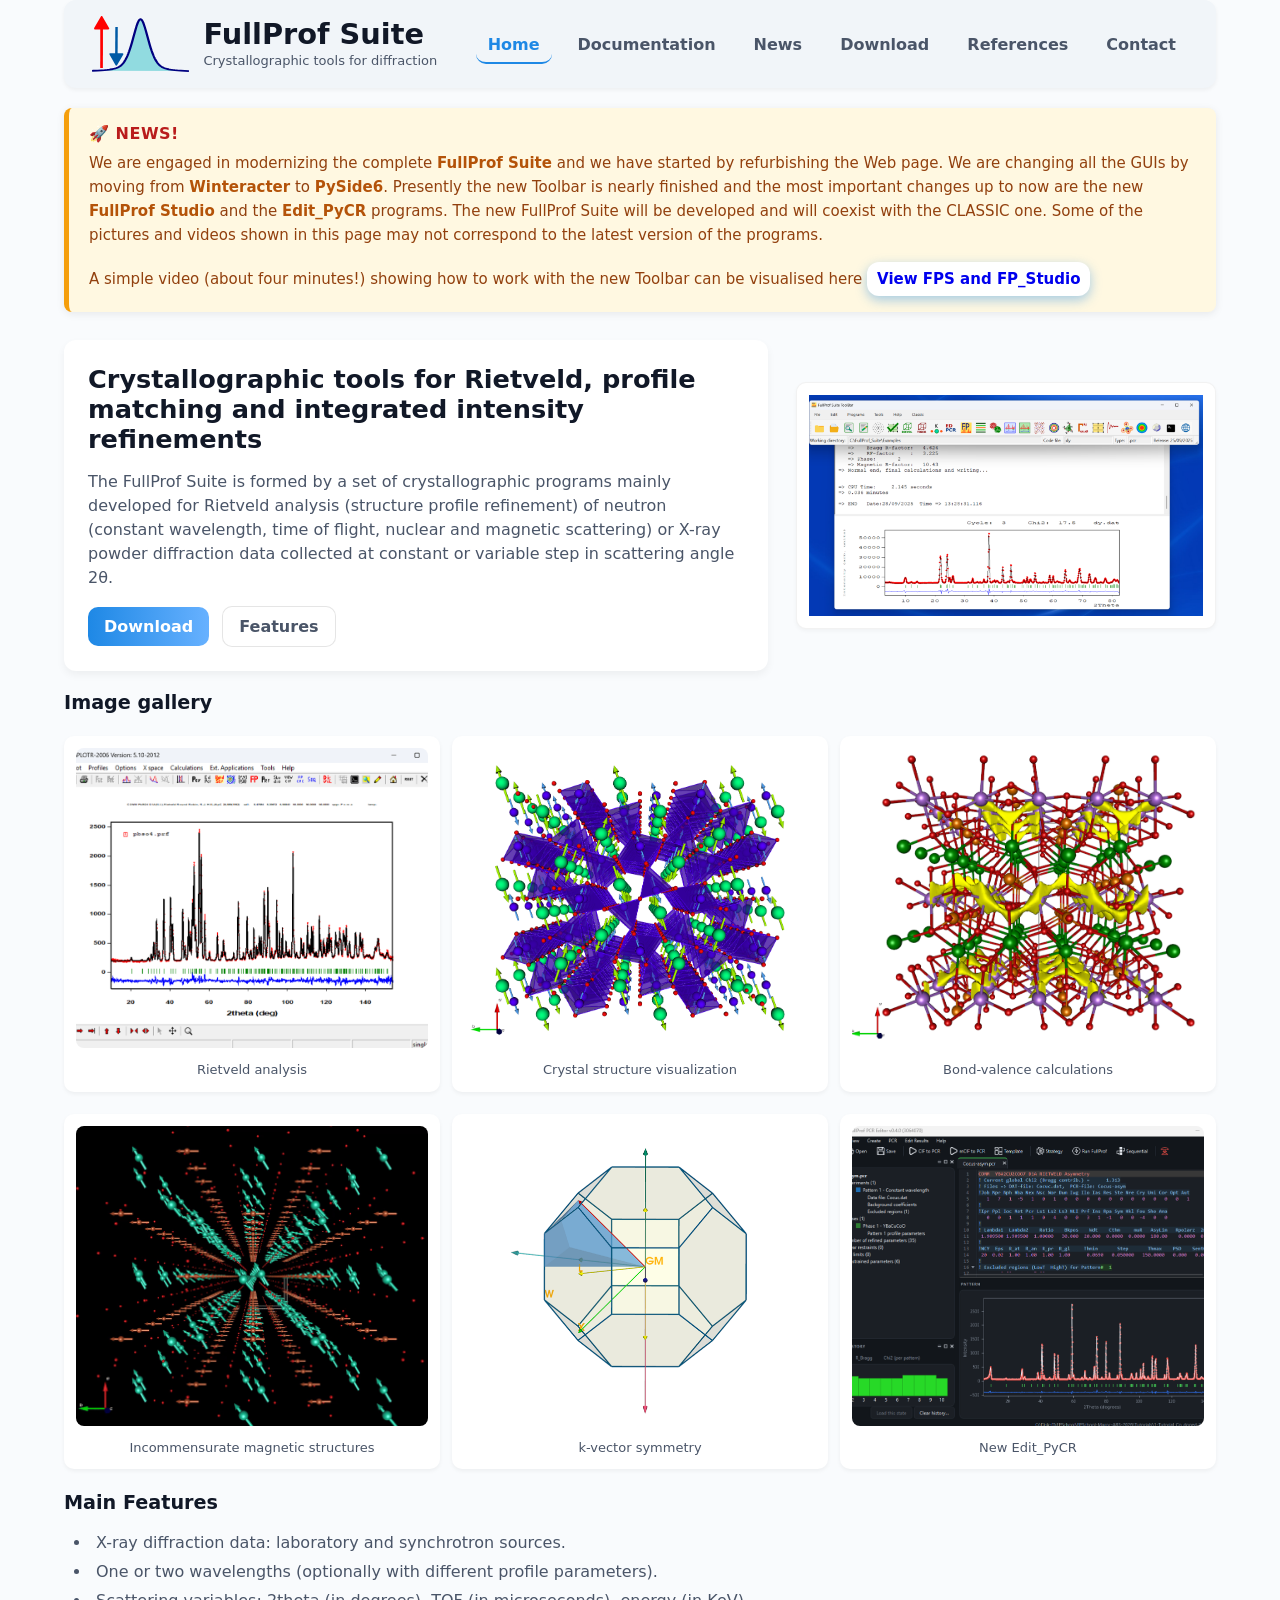
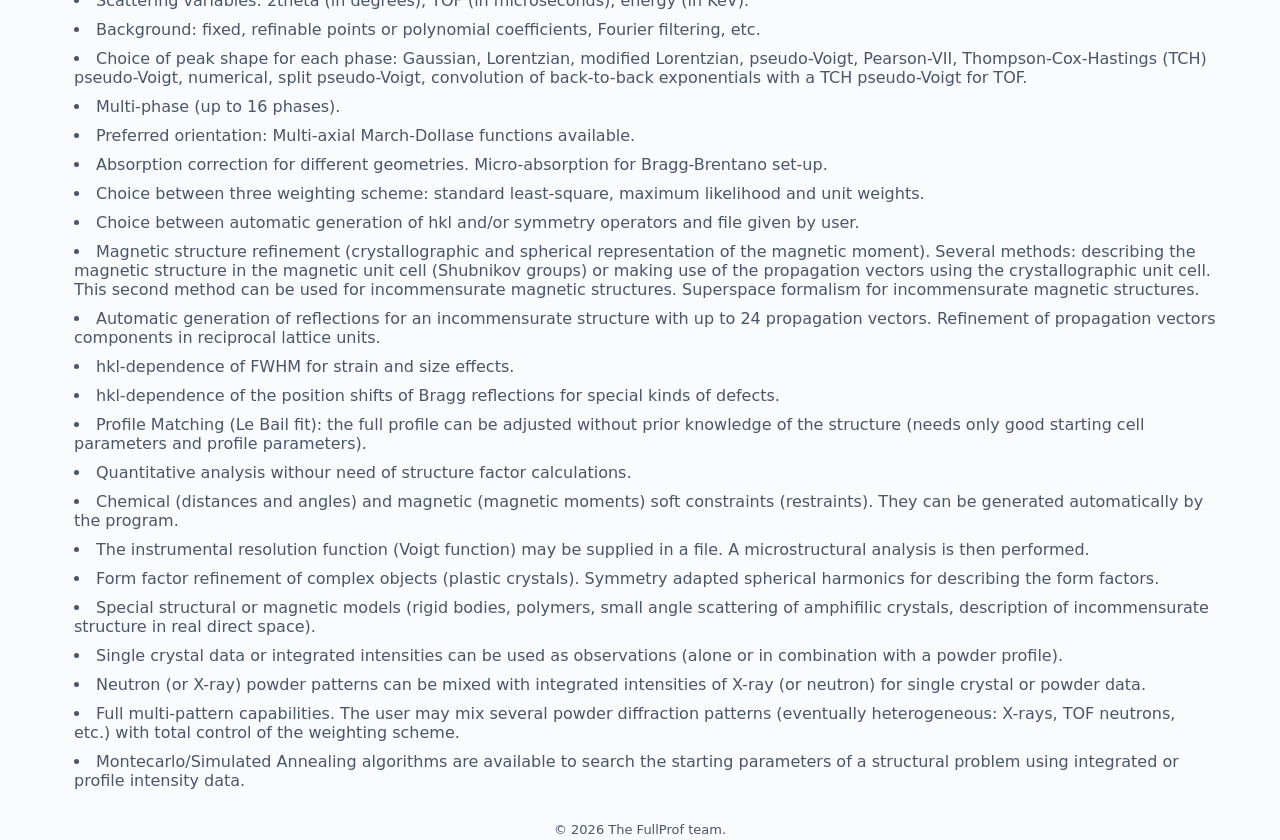
==== commit 6a69cccc: "Use ILL package registry for PANDA and new FullProfSuite owner PANDA 1.0.68 (Windows, Linux, macOS a" ====
--- a/index.html
+++ b/index.html
@@ -46,7 +46,7 @@
         the <strong>Edit_PyCR</strong> programs. 
         The new FullProf Suite will be developed and will coexist with the CLASSIC one.
         Some of the pictures and videos shown in this page may not correspond to the latest version of the programs.<p>
-          A simple video (about four minutes!) showing how to work with the new Toolbar can be visualised here <a class="download-btn" href="https://github.com/jrc1953/FullProf-Web/releases/download/downloads/Video-FPS-FP_Studio-PySide6.mp4">View FPS and FP_Studio</a>
+          A simple video (about four minutes!) showing how to work with the new Toolbar can be visualised here <a class="download-btn" href="https://github.com/FullProfSuite/FullProf-Web/releases/download/downloads/Video-FPS-FP_Studio-PySide6.mp4">View FPS and FP_Studio</a>
         </p>
       </p>
     </div>
